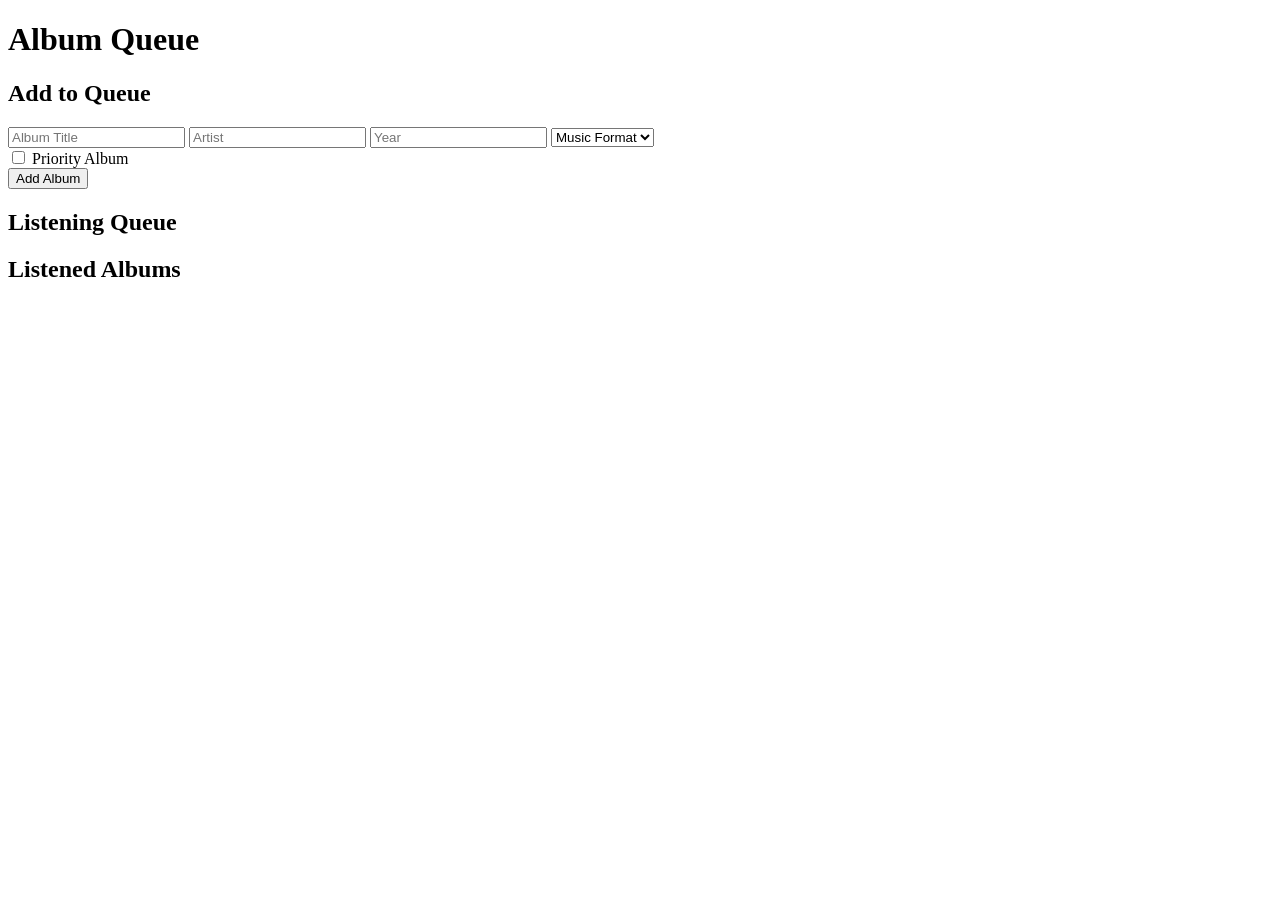
==== MidTerm-AlbumListenQueue/Frontend/index.html @ 19c223f1 "mapped basic structure for html and constants for js file" ====
<!-- index.html -->
<!DOCTYPE html>
<html lang="en">
<head>
    <meta charset="UTF-8">
    <meta name="viewport" content="width=device-width, initial-scale=1.0">
    <title>Album Queue</title>
    <link rel="stylesheet" href="style.css">
</head>
<body>
    <div id="app">
        <h1>Album Queue</h1>
        
        <!-- Updated Form Structure -->
        <form id="add-album-form">
            <h2 id="form-title">Add to Queue</h2>
            <div class="form-grid">
                <!--Text Input for Album details-->
                <input type="text" id="title" placeholder="Album Title" required class="full-width">
                <input type="text" id="artist" placeholder="Artist" required>
                <input type="number" id="year" placeholder="Year">
                <!--Drop down menu for listening form-->
                <select id="listen_format" required>
                    <option value="" disabled selected>Music Format</option>
                    <option value="Digital">Digital</option>
                    <option value="Vinyl">Vinyl</option>
                    <option value="CD">CD</option>
                    <option value="Cassette">Cassette</option>
                </select>
                <!-- check box for priority-->
                <div class="priority-input">
                    <input type="checkbox" id="priority">
                    <label for="priority">Priority Album</label>
                </div>
                
                <!-- Button Container -->
                <div class="form-buttons full-width">
                    <button type="submit" id="submit-btn">Add Album</button>
                </div>
            </div>
        </form>
        <!--Albums lists-->
        <div class="list-section">
            <h2>Listening Queue</h2>
            <div id="album-list"></div>
        </div>

        <div class="list-section">
            <h2>Listened Albums</h2>
            <div id="listened-album-list"></div>
        </div>
    </div>
    <script src="script.js" defer></script>
</body>
</html>
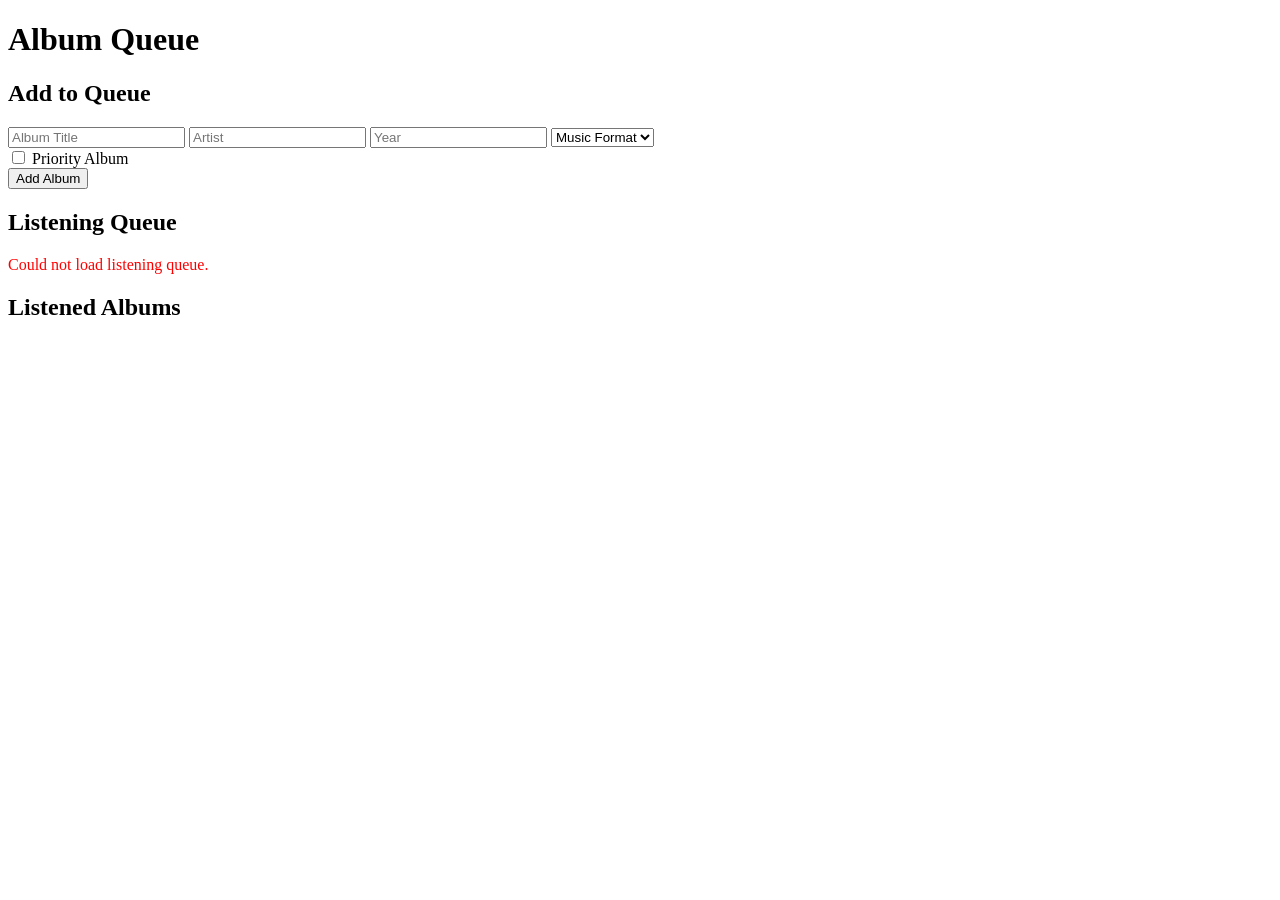
==== commit ebd55362: "Created edit logic, made cancel edit button, remove IIFE for now" ====
--- a/MidTerm-AlbumListenQueue/Frontend/index.html
+++ b/MidTerm-AlbumListenQueue/Frontend/index.html
@@ -36,6 +36,9 @@
                 <!-- Button Container -->
                 <div class="form-buttons full-width">
                     <button type="submit" id="submit-btn">Add Album</button>
+                    
+                    <!--edit cancel button (starts hidden show when declare edit mode)-->
+                    <button type="button" id="cancel-edit-btn" class="full-width" style="display: none;" onclick="cancelEdit()">Cancel Edit</button>
                 </div>
             </div>
         </form>
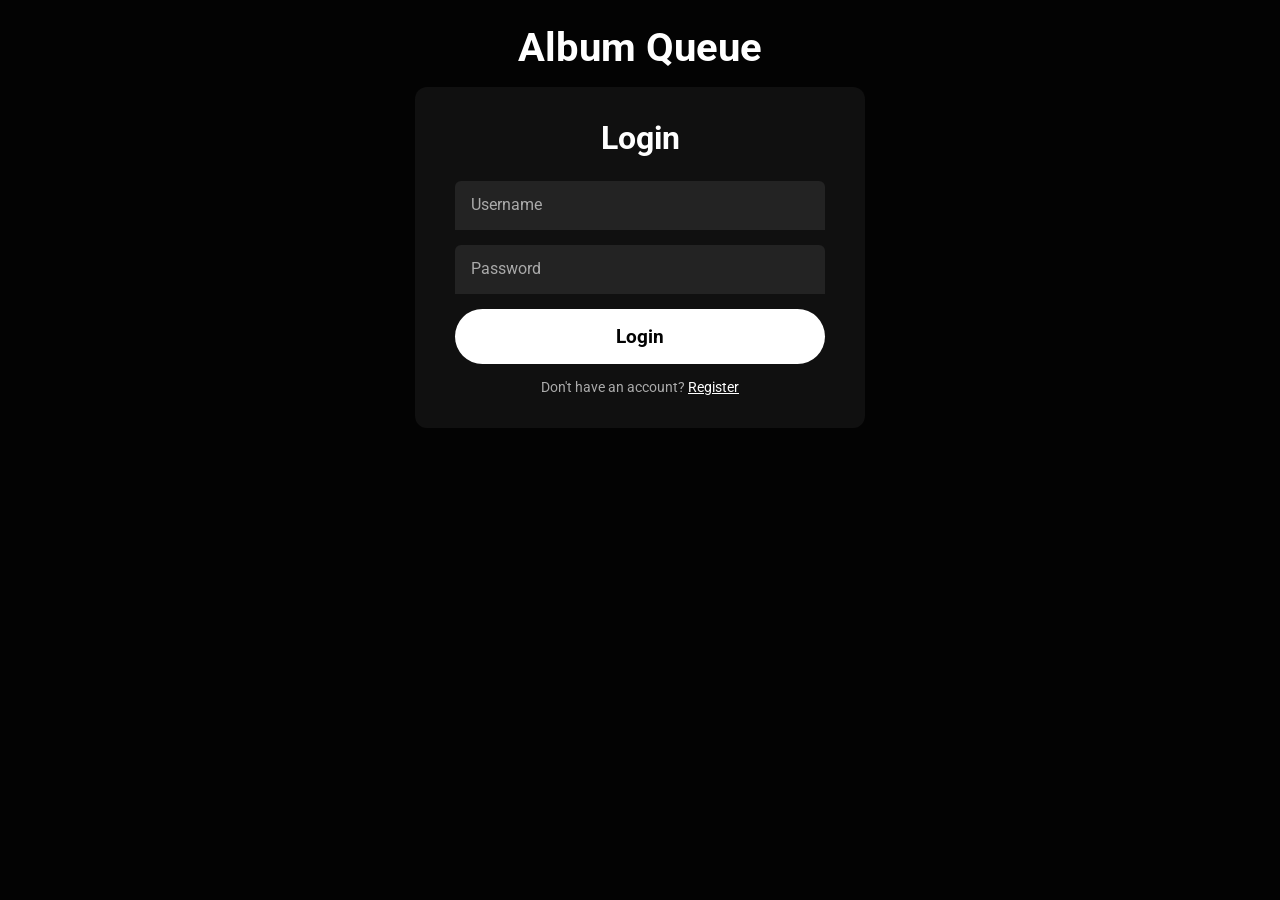
==== commit 7c2501be: "Converted to Mongo DB uses login and all  frontend is adjusted" ====
--- a/MidTerm-AlbumListenQueue/Frontend/index.html
+++ b/MidTerm-AlbumListenQueue/Frontend/index.html
@@ -11,48 +11,83 @@
     <div id="app">
         <h1>Album Queue</h1>
         
-        <!-- Updated Form Structure -->
-        <form id="add-album-form">
-            <h2 id="form-title">Add to Queue</h2>
-            <div class="form-grid">
-                <!--Text Input for Album details-->
-                <input type="text" id="title" placeholder="Album Title" required class="full-width">
-                <input type="text" id="artist" placeholder="Artist" required>
-                <input type="number" id="year" placeholder="Year">
-                <!--Drop down menu for listening form-->
-                <select id="listen_format" required>
-                    <option value="" disabled selected>Music Format</option>
-                    <option value="Digital">Digital</option>
-                    <option value="Vinyl">Vinyl</option>
-                    <option value="CD">CD</option>
-                    <option value="Cassette">Cassette</option>
-                </select>
-                <!-- check box for priority-->
-                <div class="priority-input">
-                    <input type="checkbox" id="priority">
-                    <label for="priority">Priority Album</label>
-                </div>
-                
-                <!-- Button Container -->
-                <div class="form-buttons full-width">
-                    <button type="submit" id="submit-btn">Add Album</button>
-                    
-                    <!--edit cancel button (starts hidden show when declare edit mode)-->
-                    <button type="button" id="cancel-edit-btn" class="full-width" style="display: none;" onclick="cancelEdit()">Cancel Edit</button>
+        <!-- Auth Section -->
+        <div id="auth-section">
+            <div id="login-form-container">
+                <h2>Login</h2>
+                <form id="login-form" class="auth-form">
+                    <input type="text" id="login-username" placeholder="Username" required>
+                    <input type="password" id="login-password" placeholder="Password" required>
+                    <button type="submit" id="login-submit-btn">Login</button>
+                </form>
+                <div class="auth-toggle">
+                    Don't have an account? <a onclick="showRegister()">Register</a>
                 </div>
             </div>
-        </form>
-        <!--Albums lists-->
-        <div class="list-section">
-            <h2>Listening Queue</h2>
-            <div id="album-list"></div>
+
+            <div id="register-form-container" style="display: none;">
+                <h2>Register</h2>
+                <form id="register-form" class="auth-form">
+                    <input type="text" id="reg-username" placeholder="Username" required>
+                    <input type="email" id="reg-email" placeholder="Email" required>
+                    <input type="password" id="reg-password" placeholder="Password" required>
+                    <button type="submit" id="register-submit-btn">Register</button>
+                </form>
+                <div class="auth-toggle">
+                    Already have an account? <a onclick="showLogin()">Login</a>
+                </div>
+            </div>
         </div>
 
-        <div class="list-section">
-            <h2>Listened Albums</h2>
-            <div id="listened-album-list"></div>
+        <div id="main-content" style="display: none;">
+            <div id="user-info">
+                <span>Logged in as: <strong id="current-username"></strong></span>
+                <button onclick="logout()" id="logout-btn">Logout</button>
+            </div>
+
+            <!-- Updated Form Structure -->
+            <form id="add-album-form">
+                <h2 id="form-title">Add to Queue</h2>
+                <div class="form-grid">
+                    <!--Text Input for Album details-->
+                    <input type="text" id="title" placeholder="Album Title" required class="full-width">
+                    <input type="text" id="artist" placeholder="Artist" required>
+                    <input type="number" id="year" placeholder="Year">
+                    <!--Drop down menu for listening form-->
+                    <select id="listen_format" required>
+                        <option value="" disabled selected>Music Format</option>
+                        <option value="Digital">Digital</option>
+                        <option value="Vinyl">Vinyl</option>
+                        <option value="CD">CD</option>
+                        <option value="Cassette">Cassette</option>
+                    </select>
+                    <!-- check box for priority-->
+                    <div class="priority-input">
+                        <input type="checkbox" id="priority">
+                        <label for="priority">Priority Album</label>
+                    </div>
+                    
+                    <!-- Button Container -->
+                    <div class="form-buttons full-width">
+                        <button type="submit" id="submit-btn">Add Album</button>
+                        
+                        <!--edit cancel button (starts hidden show when declare edit mode)-->
+                        <button type="button" id="cancel-edit-btn" class="full-width" style="display: none;" onclick="cancelEdit()">Cancel Edit</button>
+                    </div>
+                </div>
+            </form>
+            <!--Albums lists-->
+            <div class="list-section">
+                <h2>Listening Queue</h2>
+                <div id="album-list"></div>
+            </div>
+
+            <div class="list-section">
+                <h2>Listened Albums</h2>
+                <div id="listened-album-list"></div>
+            </div>
         </div>
     </div>
     <script src="script.js" defer></script>
 </body>
-</html>+</html>
--- a/MidTerm-AlbumListenQueue/Frontend/style.css
+++ b/MidTerm-AlbumListenQueue/Frontend/style.css
@@ -0,0 +1,399 @@
+/* style.css */
+
+/* --- Google Fonts (Roboto) to match YouTube Music --- */
+@import url('https://fonts.googleapis.com/css2?family=Roboto:wght@400;500;700&display=swap');
+
+/* --- Global & Reset --- */
+* {
+    margin: 0;
+    padding: 0;
+    box-sizing: border-box;
+}
+
+body {
+    background-color: #030303; /* YT Music main background */
+    color: #ffffff;
+    font-family: 'Roboto', -apple-system, BlinkMacSystemFont, sans-serif;
+    padding: 24px;
+    -webkit-font-smoothing: antialiased;
+}
+
+/* --- Main App Grid Layout --- */
+#app {
+    max-width: 1400px;
+    margin: 0 auto;
+    display: grid;
+    /* Defines the 2 columns */
+    grid-template-columns: 1fr 1fr;
+    grid-template-areas:
+        "header header"
+        "auth auth"
+        "main main";
+    gap: 16px 48px; /* Reduced vertical gap to pull elements up */
+}
+
+h1 {
+    grid-area: header;
+    font-size: 2.5rem;
+    font-weight: 700;
+    margin-top: 0; /* Removed top margin to pull header up */
+    text-align: center;
+}
+
+/* --- Auth Section --- */
+#auth-section {
+    grid-area: auth;
+    background-color: rgba(255, 255, 255, 0.05);
+    padding: 32px 40px; /* Slightly more padding */
+    border-radius: 12px;
+    max-width: 450px; /* Slightly wider */
+    width: 100%;
+    margin: 0 auto;
+}
+
+#auth-section h2 {
+    font-size: 2rem; /* Bigger title */
+    margin-bottom: 24px;
+    text-align: center;
+}
+
+.auth-form {
+    display: flex;
+    flex-direction: column;
+    gap: 15px;
+}
+
+.auth-form input, 
+.auth-form button {
+    font-size: 1.2rem; /* Bigger input and button text */
+    padding: 16px;
+}
+
+.auth-toggle {
+    text-align: center;
+    margin-top: 15px;
+    color: #aaaaaa;
+    font-size: 0.9rem;
+}
+
+.auth-toggle a {
+    color: #ffffff;
+    text-decoration: underline;
+    cursor: pointer;
+}
+
+#login-submit-btn, #register-submit-btn {
+    background-color: #ffffff;
+    color: #030303;
+    font-weight: 700;
+}
+
+/* --- Main Content (Hidden until login) --- */
+#main-content {
+    grid-area: main;
+    display: grid;
+    grid-template-columns: 1fr 1fr;
+    grid-template-areas:
+        "user-info user-info"
+        "form form"
+        "queue listened";
+}
+
+#user-info {
+    grid-area: user-info;
+    display: flex;
+    justify-content: space-between;
+    align-items: center;
+    background: rgba(255, 255, 255, 0.05);
+    padding: 10px 60px; /* Increased padding */
+    border-radius: 10px;
+    font-size: 1.25rem; /* Larger font size for the banner text */
+    margin-bottom: 40px; /* Specific extra gap below the banner */
+}
+
+
+#logout-btn {
+    background-color: transparent;
+    color: #ffffff;
+    padding: 8px 20px; /* Slightly larger button */
+    font-size: 1rem; /* Larger logout text */
+    border: 1px solid rgba(255, 255, 255, 0.2);
+    border-radius: 20px;
+}
+
+#logout-btn:hover {
+    background-color: rgba(255, 255, 255, 0.1);
+}
+
+/* --- Form Styling (Top) --- */
+#add-album-form {
+    grid-area: form;
+    background-color: rgba(255, 255, 255, 0.05); /* Subtle dark surface */
+    padding: 24px 32px;
+    border-radius: 12px;
+    max-width: 800px;
+    width: 100%;
+    margin: 0 auto;
+}
+
+#form-title {
+    font-size: 1.5rem;
+    margin-bottom: 24px;
+    font-weight: 700;
+}
+
+.form-grid {
+    display: grid;
+    grid-template-columns: 1fr 1fr;
+    gap: 20px;
+}
+
+.full-width {
+    grid-column: 1 / -1;
+}
+
+/* Material UI / YT Music style inputs */
+input[type="text"], 
+input[type="number"], 
+input[type="password"],
+input[type="email"],
+select {
+    background-color: rgba(255, 255, 255, 0.08);
+    color: #ffffff;
+    border: none;
+    border-bottom: 2px solid transparent;
+    border-radius: 6px 6px 0 0;
+    padding: 14px 16px;
+    font-size: 1rem;
+    font-family: inherit;
+    outline: none;
+    transition: background-color 0.2s, border-bottom-color 0.2s;
+}
+
+input[type="text"]:focus, 
+input[type="number"]:focus, 
+input[type="password"]:focus,
+input[type="email"]:focus,
+select:focus {
+    background-color: rgba(255, 255, 255, 0.12);
+    border-bottom: 2px solid #ffffff; /* Bright underline on focus */
+}
+
+input::placeholder {
+    color: #aaaaaa;
+}
+
+select option {
+    background-color: #212121;
+    color: #ffffff;
+}
+
+.priority-input {
+    display: flex;
+    align-items: center;
+    gap: 10px;
+    color: #aaaaaa;
+    font-weight: 500;
+}
+
+.priority-input input[type="checkbox"] {
+    width: 18px;
+    height: 18px;
+    accent-color: #ffffff;
+    cursor: pointer;
+}
+
+/* Form Buttons */
+.form-buttons {
+    display: flex;
+    flex-direction: column;
+    gap: 12px;
+    margin-top: 10px;
+}
+
+button {
+    border: none;
+    border-radius: 30px; /* YT Music pill shape */
+    padding: 12px 24px;
+    font-size: 1rem;
+    font-weight: 500;
+    cursor: pointer;
+    font-family: inherit;
+    transition: transform 0.1s, background-color 0.2s;
+}
+
+button:active {
+    transform: scale(0.97);
+}
+
+#submit-btn {
+    background-color: #ffffff;
+    color: #030303;
+    font-weight: 700;
+}
+
+#submit-btn:hover {
+    background-color: #e5e5e5;
+}
+
+#cancel-edit-btn {
+    background-color: transparent;
+    color: #aaaaaa;
+    border: 1px solid rgba(255, 255, 255, 0.2);
+}
+
+#cancel-edit-btn:hover {
+    background-color: rgba(255, 255, 255, 0.1);
+    color: #ffffff;
+}
+
+/* --- List Sections (Left & Right) --- */
+.list-section {
+    display: flex;
+    flex-direction: column;
+    gap: 16px;
+}
+
+.list-section:nth-of-type(1) {
+    grid-area: queue; /* Forces Queue to Left Column */
+}
+
+.list-section:nth-of-type(2) {
+    grid-area: listened; /* Forces Listened to Right Column */
+}
+
+.list-section h2 {
+    font-size: 1.75rem;
+    font-weight: 700;
+    margin-bottom: 8px;
+    border-bottom: 1px solid rgba(255, 255, 255, 0.1);
+    padding-bottom: 12px;
+}
+
+#album-list, 
+#listened-album-list {
+    display: flex;
+    flex-direction: column;
+    gap: 8px;
+}
+
+/* --- Album Items --- */
+.album-item, 
+.listened-item {
+    background-color: transparent;
+    border-radius: 8px;
+    padding: 16px;
+    display: flex;
+    flex-direction: column;
+    gap: 12px;
+    transition: background-color 0.2s;
+}
+
+.album-item:hover, 
+.listened-item:hover {
+    background-color: rgba(255, 255, 255, 0.05); /* Hover row highlight */
+}
+
+.album-item.priority-asap {
+    border-left: 4px solid #ffffff;
+    background-color: rgba(255, 255, 255, 0.03);
+}
+
+/* Details & Text */
+.album-details {
+    display: flex;
+    flex-direction: column;
+    gap: 4px;
+}
+
+.album-title {
+    font-size: 1.15rem;
+    font-weight: 500;
+    color: #ffffff;
+}
+
+.album-artist {
+    font-size: 1rem;
+    color: #aaaaaa;
+}
+
+.album-meta {
+    font-size: 0.85rem;
+    color: #717171;
+    margin-top: 2px;
+}
+
+/* List Item Controls (Chip Buttons) */
+.album-controls {
+    display: flex;
+    flex-wrap: wrap;
+    gap: 8px;
+    margin-top: 4px;
+}
+
+.album-controls button {
+    background-color: transparent;
+    color: #ffffff;
+    padding: 6px 16px;
+    font-size: 0.85rem;
+    border: 1px solid rgba(255, 255, 255, 0.2);
+    border-radius: 16px; /* Small chips */
+}
+
+.album-controls button:hover {
+    background-color: rgba(255, 255, 255, 0.1);
+    border-color: rgba(255, 255, 255, 0.4);
+}
+
+.album-controls .priority-toggle-btn.priority-asap {
+    background-color: #ffffff;
+    color: #030303;
+    border-color: #ffffff;
+    font-weight: 500;
+}
+
+.album-controls .delete-btn:hover {
+    background-color: rgba(255, 50, 50, 0.1);
+    color: #ff6b6b;
+    border-color: #ff6b6b;
+}
+
+/* --- Listened Specific Styling --- */
+.listened-item {
+    flex-direction: row;
+    justify-content: space-between;
+    align-items: center;
+}
+
+.rating-display {
+    font-size: 1.5rem;
+    font-weight: 700;
+    color: #ffffff;
+    background-color: rgba(255, 255, 255, 0.1);
+    padding: 8px 16px;
+    border-radius: 8px;
+}
+
+/* --- Responsive Design (Stack for mobile/tablets) --- */
+@media (max-width: 900px) {
+    #app {
+        grid-template-columns: 1fr; /* Turns back into 1 column */
+        grid-template-areas:
+            "header"
+            "auth"
+            "main";
+    }
+    
+    #main-content {
+        grid-template-columns: 1fr;
+        grid-template-areas:
+            "user-info"
+            "form"
+            "queue"
+            "listened";
+    }
+
+    .form-grid {
+        grid-template-columns: 1fr;
+    }
+}
